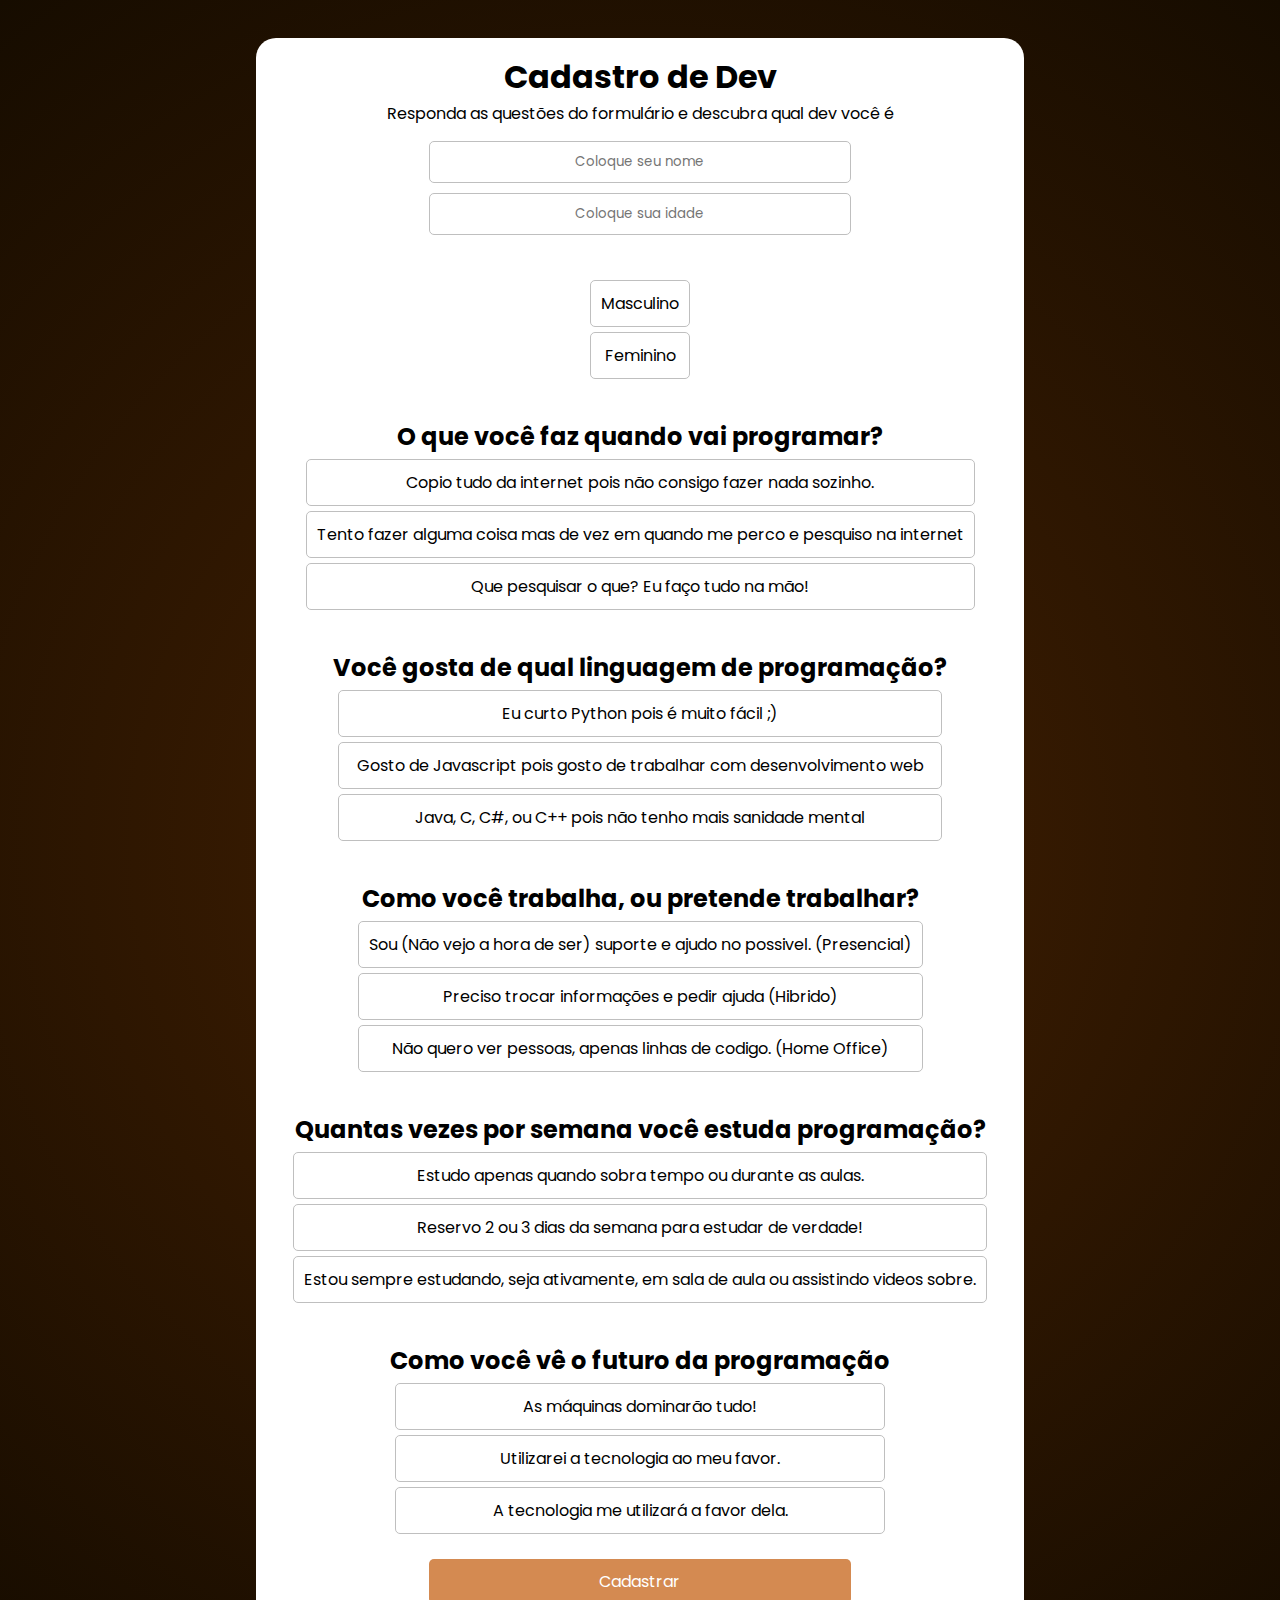
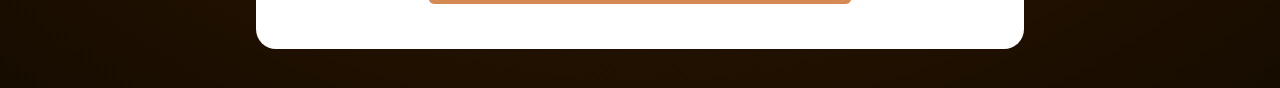
==== src/cadastro/cadastro.html @ 41d4b601 "programerType html" ====
<!DOCTYPE html>
<html lang="pt-br">

<head>
    <meta charset="UTF-8">
    <meta name="viewport" content="width=device-width, initial-scale=1.0">
    <title>Cadastrar Dev</title>
    <link rel="stylesheet" href="./cadastro.css">
    <link rel="stylesheet" href="/styleglobal.css">
</head>

<body>
    <div class="boxContent">
        <h1>Cadastro de Dev</h1>
        <p>Responda as questões do formulário e descubra qual dev você é</p>

        <form>
            <div class="formInfo">
                <input id="nome" class="inputtext" type="text" placeholder="Coloque seu nome">
                <input id="idade" class="inputtext" type="text" placeholder="Coloque sua idade">

                <!-- TEM QUE POR ESTILO PARA MOSTRAR QUE ESTA SELECIONADO E DIMINUIR OS BOTÕES====================================<<<<<<<<< -->
                <div class="perguntas genero">
                    <label for="genero-masculino" onclick="selectLabel(this, 0)">
                        <input type="radio" name="genero" id="genero-masculino" value="masculino">
                        Masculino
                    </label>

                    <label for="genero-feminino" onclick="selectLabel(this, 0)">
                        <input type="radio" name="genero" id="genero-feminino" value="feminino">
                        Feminino
                    </label>
                </div>

                <div class="perguntas perg1">

                    <h2>O que você faz quando vai programar?</h2>
                    <label for="q1-option1" onclick="selectLabel(this,1)">
                        Copio tudo da internet pois não consigo fazer nada sozinho.
                        <input type="radio" name="q1" id="q1-option1" value="Opção 1">
                    </label>
                    <label for="q1-option2" onclick="selectLabel(this, 1)">
                        Tento fazer alguma coisa mas de vez em quando me perco e pesquiso na internet
                        <input type="radio" name="q1" id="q1-option2" value="Opção 2">
                    </label>
                    <label for="q1-option3" onclick="selectLabel(this, 1)">
                        Que pesquisar o que? Eu faço tudo na mão!
                        <input type="radio" name="q1" id="q1-option3" value="Opção 3">
                    </label>

                </div>

                <div class="perguntas perg2">

                    <h2>Você gosta de qual linguagem de programação?</h2>
                    <label for="q2-option1" onclick="selectLabel(this, 2)">
                        Eu curto Python pois é muito fácil ;)
                        <input type="radio" name="q2" id="q2-option1" value="Opção 1">
                    </label>
                    <label for="q2-option2" onclick="selectLabel(this, 2)">
                        Gosto de Javascript pois gosto de trabalhar com desenvolvimento web
                        <input type="radio" name="q2" id="q2-option2" value="Opção 2">
                    </label>
                    <label for="q2-option3" onclick="selectLabel(this, 2)">
                        Java, C, C#, ou C++ pois não tenho mais sanidade mental
                        <input type="radio" name="q2" id="q2-option3" value="Opção 3">
                    </label>

                </div>

                <div class="perguntas perg3">

                    <h2>Como você trabalha, ou pretende trabalhar?</h2>
                    <label for="q3_option1" onclick="selectLabel(this, 3)">
                        Sou (Não vejo a hora de ser) suporte e ajudo no possivel. (Presencial)
                        <input type="radio" name="q3" id="q3_option1" value="Opção 1">
                    </label>
                    <label for="q3_option2" onclick="selectLabel(this, 3)">
                        Preciso trocar informações e pedir ajuda (Hibrido)
                        <input type="radio" name="q3" id="q3_option2" value="Opção 2">
                    </label>
                    <label for="q3_option3" onclick="selectLabel(this, 3)">
                        Não quero ver pessoas, apenas linhas de codigo. (Home Office)
                        <input type="radio" name="q3" id="q3_option3" value="Opção 3">
                    </label>

                </div>

                <div class="perguntas perg4">

                    <h2>Quantas vezes por semana você estuda programação?</h2>
                    <label for="q4_option1" onclick="selectLabel(this, 4)">
                        Estudo apenas quando sobra tempo ou durante as aulas.
                        <input type="radio" name="q4" id="q4_option1" value="Opção 1">
                    </label>
                    <label for="q4_option2" onclick="selectLabel(this, 4)">
                        Reservo 2 ou 3 dias da semana para estudar de verdade!
                        <input type="radio" name="q4" id="q4_option2" value="Opção 2">
                    </label>
                    <label for="q4_option3" onclick="selectLabel(this, 4)">
                        Estou sempre estudando, seja ativamente, em sala de aula ou assistindo videos sobre.
                        <input type="radio" name="q4" id="q4_option3" value="Opção 3">
                    </label>

                </div>

                <div class="perguntas perg5">

                    <h2>Como você vê o futuro da programação</h2>
                    <label for="q5_option1" onclick="selectLabel(this, 5)">
                        As máquinas dominarão tudo!
                        <input type="radio" name="q5" id="q5_option1" value="Opção 1">
                    </label>
                    <label for="q5_option2" onclick="selectLabel(this, 5)">
                        Utilizarei a tecnologia ao meu favor.
                        <input type="radio" name="q5" id="q5_option2" value="Opção 2">
                    </label>
                    <label for="q5_option3" onclick="selectLabel(this, 5)">
                        A tecnologia me utilizará a favor dela.
                        <input type="radio" name="q5" id="q5_option3" value="Opção 3">
                    </label>

                </div>

                <!-- Adicione outras perguntas conforme necessário -->

                <button type="button" id="btnCadastrar" class="btnCadastrar">Cadastrar</button>
        </form>
    </div>
    <script src="./cadastro.js"></script>
    <script>

        // Adicione esta função ao seu arquivo cadastro.js
        function obterRespostasConsole() {
            const nome = document.querySelector('#nome').value;
            const respostas = {
                nome: nome,
                genero: obterRespostaPergunta('genero'),
                q1: obterRespostaPergunta('q1'),
                q2: obterRespostaPergunta('q2'),
                q3: obterRespostaPergunta('q3'),
                q4: obterRespostaPergunta('q4'),
                q5: obterRespostaPergunta('q5'),
                // Adicione mais perguntas conforme necessário
            };

            const q1resposta = respostas.q1
            const q2resposta = respostas.q2
            const q3resposta = respostas.q3
            const q4resposta = respostas.q4
            const q5resposta = respostas.q5

            let resposta1 = 0;
            let resposta2 = 0;
            let resposta3 = 0;

            // Verificação da quantidade da mesma resposta
            if (q1resposta == "Opção 1") {
                resposta1 = resposta1 + 1;
            } else if (q2resposta == "Opção 2") {
                resposta2 = resposta2 + 1;
            } else {
                resposta3 = resposta3 + 1;
            }


            // Verificar qual possui mais

            if (resposta1 > resposta2 && resposta1 > resposta3) {
                window.location.href = '/src/result/programerType1.html';
            }else if(resposta2 > resposta1 && resposta3){
                window.location.href = '/src/result/programerType2.html';
            } else{
                window.location.href = '/src/result/programerType3.html';
            }

            console.log(resposta1, resposta2, resposta3);
            console.log(respostas);
            console.log("a resposta q1 é ", q1resposta)
        }

        // Altere o evento associado ao botão "Cadastrar" para chamar a nova função
        document.getElementById("btnCadastrar").addEventListener("click", obterRespostasConsole);

        // Mantenha a função obterRespostaPergunta no seu arquivo cadastro.js
        function obterRespostaPergunta(nomePergunta) {
            const opcoes = document.querySelectorAll(`input[name="${nomePergunta}"]:checked`);

            if (opcoes.length > 0) {
                return opcoes[0].value;
            }

            return null; // Retorna null se nenhuma opção estiver selecionada
        }


    </script>
</body>

</html>
---- src/cadastro/cadastro.css ----
*{
    padding: 0px;
    margin: 0px;
    * {
        padding: 0;
        margin: 0;
        box-sizing: border-box;
    }
    
    body {
        background: radial-gradient(circle, rgb(70, 33, 2) 0%, rgb(22, 12, 0));
        display: flex;
        justify-content: center;
    }
    
    .boxContent {
        background-color: #fff;
        text-align: center;
        margin: 3%;
        padding: 15px;
        border-radius: 20px;
        width: 60%;
    }
    
    .formInfo {
        padding: 10px;
    }
    
    .inputtext {
        width: 60%;
        text-align: center;
        padding: 10px;
        margin: 5px;
        border-radius: 5px;
        border: 1px solid #bfbfbf;
    }
    
    input[type="radio"] {
        display: none;
    }
    
    .selectedLabel {
        transition: background-color 500ms;
        background-color: rgb(210, 91, 0);
        color: white;
    }
    
    .selectedLabel:hover {
        background-color: rgb(212, 138, 81);
    }
    
    .perguntas {
        margin-top: 40px;
    }
    
    label {
        border-radius: 5px;
        margin: 5px;
        display: block;
        padding: 10px;
        border: 1px solid #bfbfbf;
        cursor: pointer;
    }
    
    label:hover {
        transition: background-color 500ms;
        background-color: rgba(223, 223, 223, 0.955);
    }
    
    .btnCadastrar {
        width: 60%;
        padding: 10px;
        margin: 20px;
        background-color: rgb(212, 138, 81);
        border-radius: 5px;
        color: white;
        font-size: 16px;
        border: none;
        cursor: pointer;
    }
    
    .btnCadastrar:hover {
        transition: background-color 500ms;
        background-color: rgb(210, 91, 0);
    }
    }

body{
    background: rgb(58, 0, 0);
    background: radial-gradient(circle, rgb(70, 33, 2) 0%, rgb(22, 12, 0));
    display: flex;
    justify-content: center;
    justify-items: center;
}

.boxContent{
    background-color: rgb(255, 255, 255);
    justify-content: center;
    justify-items: center;
    align-items: center;
    margin: auto;
    text-align: center;
    margin: 3%;
    padding: 15px;
    border-radius: 20px;
    width: 60%;
}

/* FORM INPUTS DE TEXTO */

.formInfo{
    justify-content: center;
    justify-items: center;
    padding: 10px;
}

.inputtext{
    width: 60%;
    text-align: center;
    padding: 10px;
    margin: 5px;
    border-radius: 5px;
    border: 1px solid #bfbfbf;
}

/* FORM PERGUNTAS */

/* Estilo para esconder os inputs de rádio */
input[type="radio"] {
    display: none;
}

/* Estilo para labels selecionadas */
.selectedLabel {
    transition: 500ms;
    background-color: rgb(210, 91, 0);
    color: white;
}

.selectedLabel:hover {
    background-color: rgb(212, 138, 81);
}

/* Estilo para as labels */
.perguntas {
    margin-top: 40px;
}

label {
    border-radius: 5px;
    margin: 5px;
    display: block;
    padding: 10px;
    border: 1px solid #bfbfbf;
    cursor: pointer;
}

label:hover{
    transition: 500ms;
    background-color: rgba(223, 223, 223, 0.955);
}

.btnCadastrar{
    width: 60%;
    padding: 10px;
    margin: 20px;
    background-color: rgb(212, 138, 81);
    border-radius: 5px;
    color: white;
    font-size: 16px;
    border: none;
    cursor: pointer;
}

.btnCadastrar:hover{
    transition: 500ms;
    background-color: rgb(210, 91, 0);
}
---- styleglobal.css ----
@import url('https://fonts.googleapis.com/css2?family=Poppins:ital,wght@0,200;0,300;0,400;0,500;0,600;0,700;1,100;1,200;1,300;1,400;1,500;1,600&family=Roboto:wght@500&display=swap');

*{
    font-family: 'Poppins', sans-serif;
};
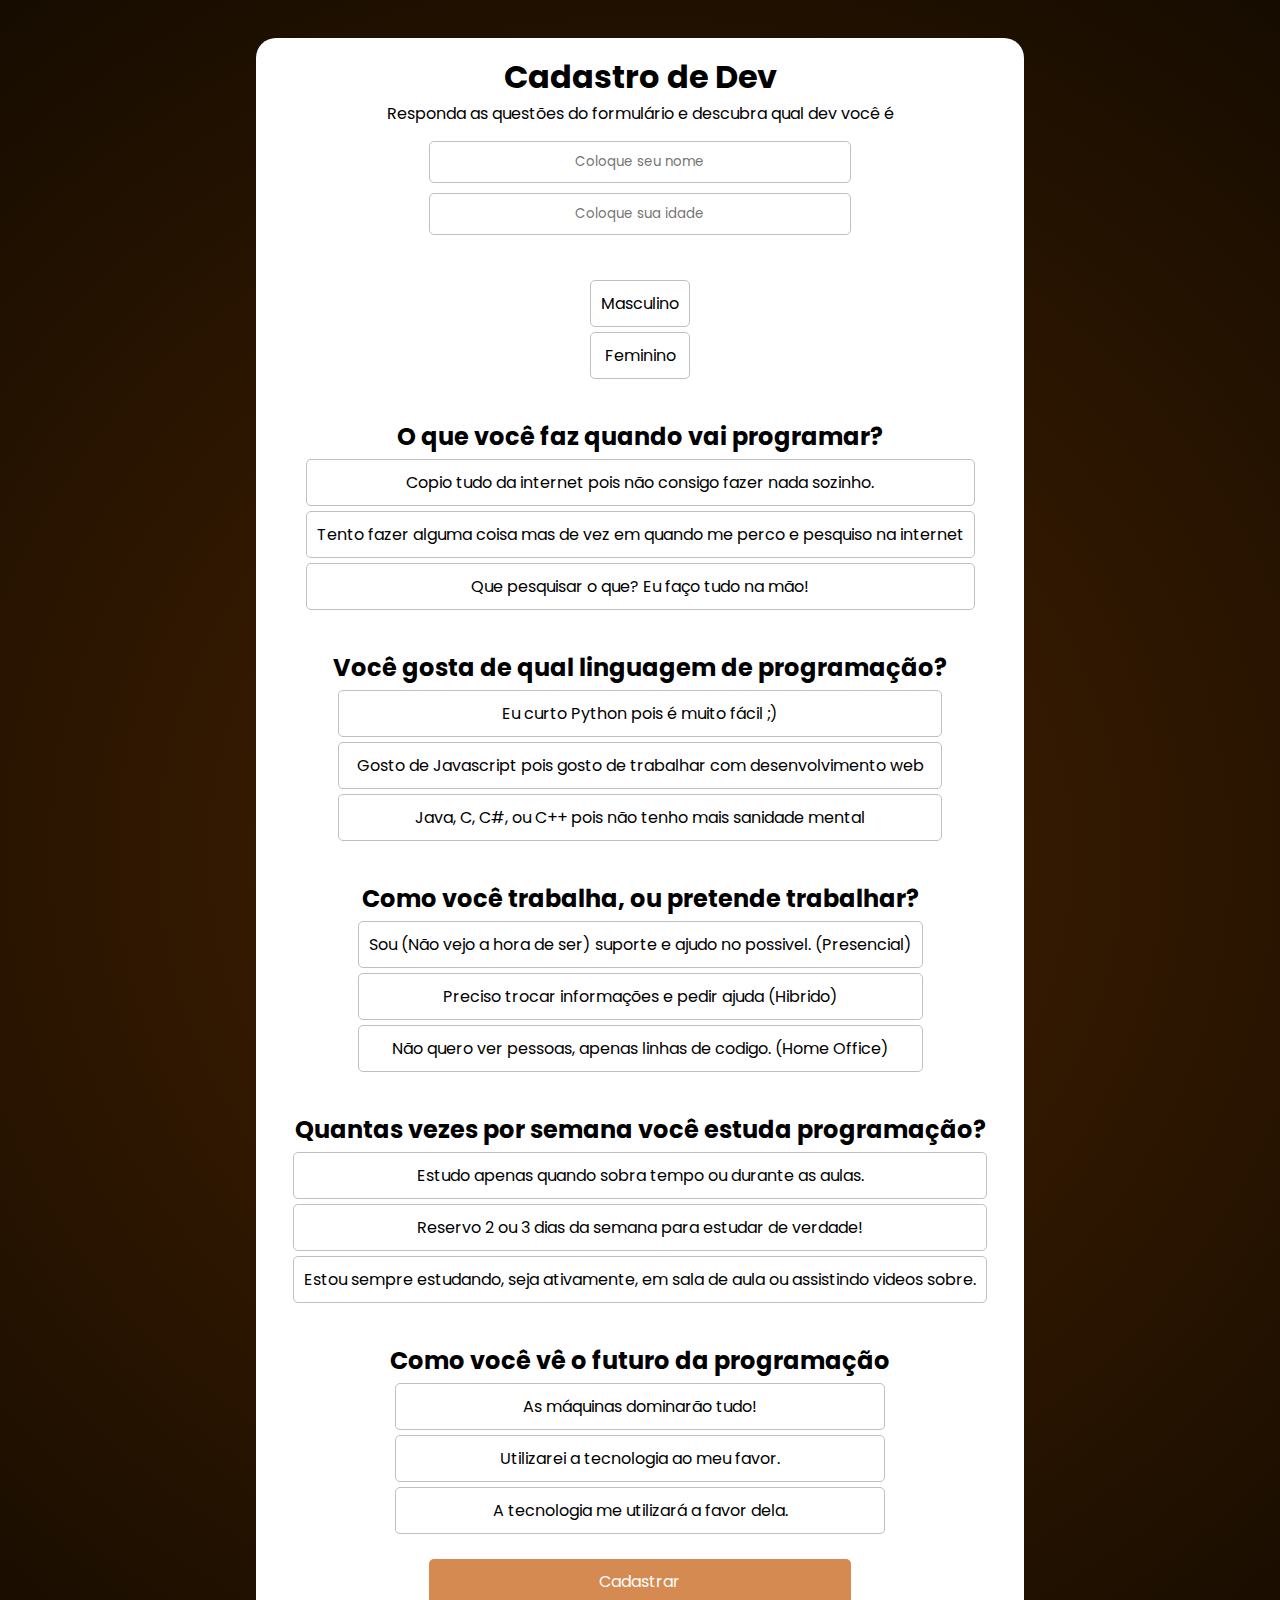
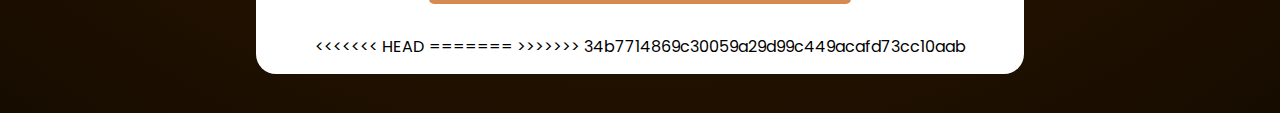
==== commit 13355750: "Merge branch 'main' of https://github.com/guilherzanetti/formulario-dev into backend2" ====
--- a/src/cadastro/cadastro.html
+++ b/src/cadastro/cadastro.html
@@ -128,73 +128,12 @@
         </form>
     </div>
     <script src="./cadastro.js"></script>
+<<<<<<< HEAD
     <script>
 
-        // Adicione esta função ao seu arquivo cadastro.js
-        function obterRespostasConsole() {
-            const nome = document.querySelector('#nome').value;
-            const respostas = {
-                nome: nome,
-                genero: obterRespostaPergunta('genero'),
-                q1: obterRespostaPergunta('q1'),
-                q2: obterRespostaPergunta('q2'),
-                q3: obterRespostaPergunta('q3'),
-                q4: obterRespostaPergunta('q4'),
-                q5: obterRespostaPergunta('q5'),
-                // Adicione mais perguntas conforme necessário
-            };
-
-            const q1resposta = respostas.q1
-            const q2resposta = respostas.q2
-            const q3resposta = respostas.q3
-            const q4resposta = respostas.q4
-            const q5resposta = respostas.q5
-
-            let resposta1 = 0;
-            let resposta2 = 0;
-            let resposta3 = 0;
-
-            // Verificação da quantidade da mesma resposta
-            if (q1resposta == "Opção 1") {
-                resposta1 = resposta1 + 1;
-            } else if (q2resposta == "Opção 2") {
-                resposta2 = resposta2 + 1;
-            } else {
-                resposta3 = resposta3 + 1;
-            }
-
-
-            // Verificar qual possui mais
-
-            if (resposta1 > resposta2 && resposta1 > resposta3) {
-                window.location.href = '/src/result/programerType1.html';
-            }else if(resposta2 > resposta1 && resposta3){
-                window.location.href = '/src/result/programerType2.html';
-            } else{
-                window.location.href = '/src/result/programerType3.html';
-            }
-
-            console.log(resposta1, resposta2, resposta3);
-            console.log(respostas);
-            console.log("a resposta q1 é ", q1resposta)
-        }
-
-        // Altere o evento associado ao botão "Cadastrar" para chamar a nova função
-        document.getElementById("btnCadastrar").addEventListener("click", obterRespostasConsole);
-
-        // Mantenha a função obterRespostaPergunta no seu arquivo cadastro.js
-        function obterRespostaPergunta(nomePergunta) {
-            const opcoes = document.querySelectorAll(`input[name="${nomePergunta}"]:checked`);
-
-            if (opcoes.length > 0) {
-                return opcoes[0].value;
-            }
-
-            return null; // Retorna null se nenhuma opção estiver selecionada
-        }
-
-
     </script>
+=======
+>>>>>>> 34b7714869c30059a29d99c449acafd73cc10aab
 </body>
 
 </html>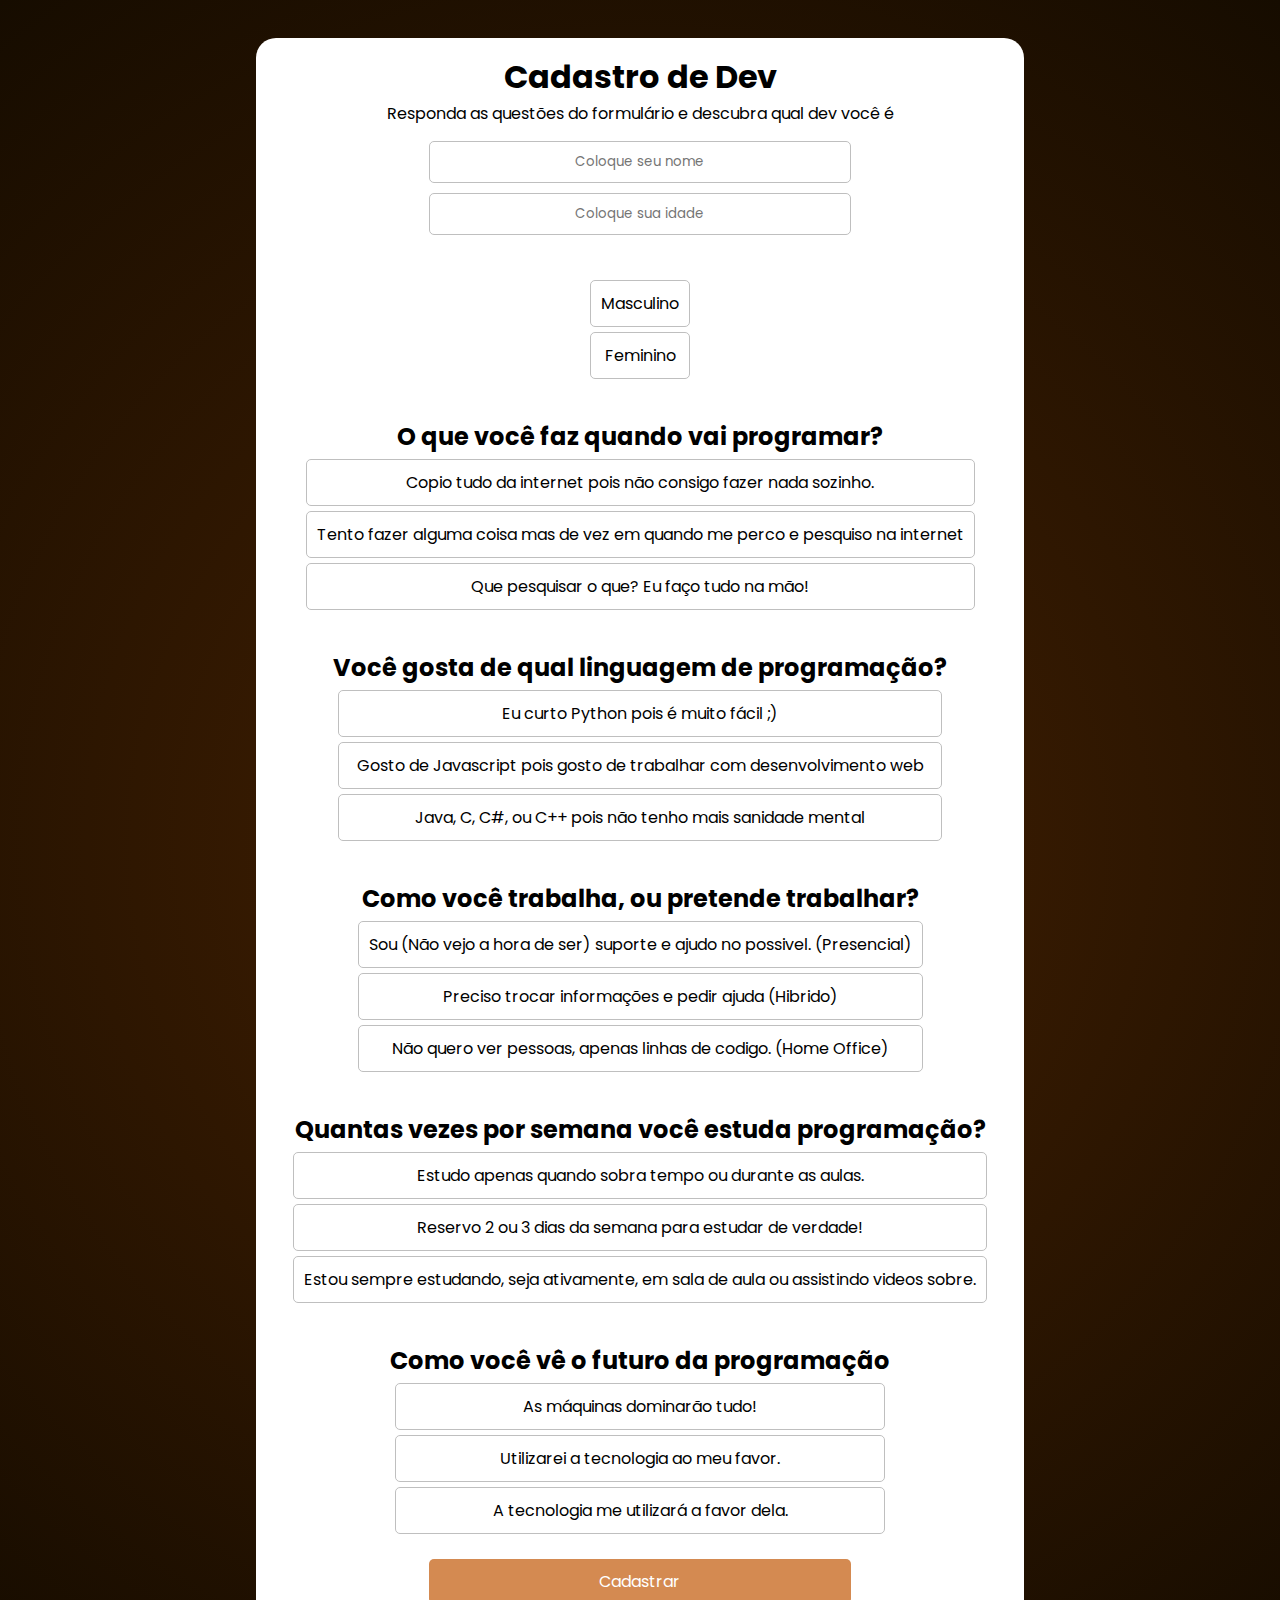
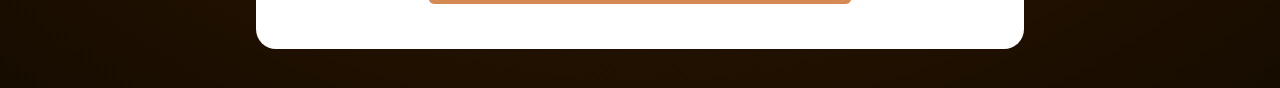
==== commit 0595e509: ";;;" ====
--- a/src/cadastro/cadastro.html
+++ b/src/cadastro/cadastro.html
@@ -128,12 +128,6 @@
         </form>
     </div>
     <script src="./cadastro.js"></script>
-<<<<<<< HEAD
-    <script>
-
-    </script>
-=======
->>>>>>> 34b7714869c30059a29d99c449acafd73cc10aab
 </body>
 
 </html>